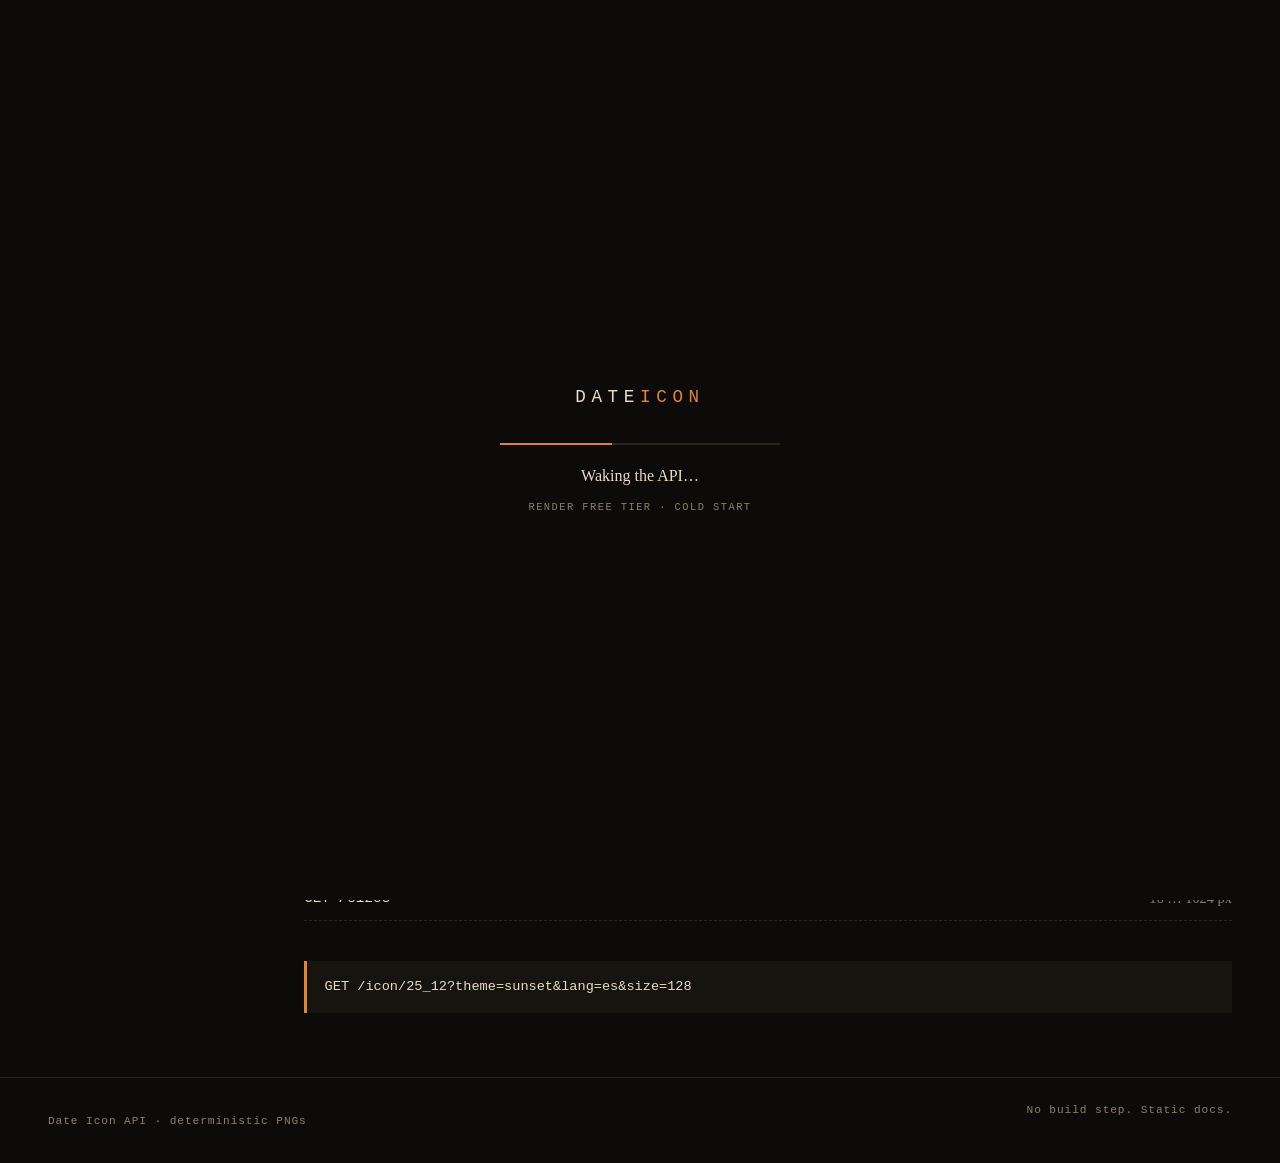
==== docs/index.html @ 9332be28 "feat(docs): add static landing with live icon preview Add a vanilla docs site under docs/ with a dar" ====
<!DOCTYPE html>
<html lang="en">
<head>
  <meta charset="utf-8">
  <meta name="viewport" content="width=device-width, initial-scale=1">
  <title>Date Icon API</title>
  <meta name="description" content="PNG date stamps on demand. Themes, languages, sizes.">
  <link rel="icon" href="favicon.png">
  <link rel="stylesheet" href="styles.css">
</head>
<body>
  <div class="grain" aria-hidden="true"></div>
  <div id="wake" class="wake" hidden>
    <p class="wake-mark">DATE<span>ICON</span></p>
    <div class="wake-bar" role="progressbar" aria-label="Waking API"><i></i></div>
    <p id="wake-msg" class="wake-msg" aria-live="polite">Waking the API…</p>
    <p class="wake-hint">Render free tier · cold start</p>
  </div>
  <header class="top">
    <p class="mark">DATE<span>ICON</span></p>
    <nav>
      <a href="#preview">Preview</a>
      <a href="#api">API</a>
    </nav>
  </header>

  <main>
    <section class="hero">
      <div class="hero-copy">
        <p class="kicker">REST · PNG · cacheable</p>
        <h1>A calendar cell,<br>as an endpoint.</h1>
        <p class="pitch">Pass a day and a month. Get a deterministic icon — theme, language, size, or your own hex.</p>
        <p class="call"><code id="call-path">GET /icon/25_12</code></p>
      </div>
      <aside class="hero-stamp" id="preview">
        <figure>
          <img id="live-icon" class="live-icon" width="256" height="256" alt="Generated date icon">
          <figcaption>Live pull from <code>/icon</code></figcaption>
        </figure>
        <div class="dials">
          <label>day
            <input id="day" type="number" min="1" max="31" value="25">
          </label>
          <label>month
            <input id="month" type="number" min="1" max="12" value="12">
          </label>
          <label>theme
            <select id="theme">
              <option>default</option>
              <option>dark</option>
              <option>ocean</option>
              <option>forest</option>
              <option>sunset</option>
            </select>
          </label>
          <label>lang
            <select id="lang">
              <option>es</option>
              <option selected>en</option>
              <option>fr</option>
              <option>de</option>
              <option>pt</option>
            </select>
          </label>
        </div>
      </aside>
    </section>

    <section class="api" id="api">
      <h2>Endpoints</h2>
      <ul class="routes">
        <li><code>GET /</code><span>map of routes</span></li>
        <li><code>GET /health</code><span>liveness</span></li>
        <li class="shift"><code>GET /icon/{DD_MM}</code><span>PNG stamp</span></li>
        <li><code>GET /themes</code><span>palette names</span></li>
        <li class="shift"><code>GET /languages</code><span>month locales</span></li>
        <li><code>GET /sizes</code><span>16 … 1024 px</span></li>
      </ul>
      <pre class="sample">GET /icon/25_12?theme=sunset&amp;lang=es&amp;size=128</pre>
    </section>

    <section id="roadmap" hidden></section>
    <section id="changelog" hidden></section>
  </main>

  <footer>
    <p>Date Icon API · deterministic PNGs</p>
    <p class="fine">No build step. Static docs.</p>
  </footer>
  <script src="script.js"></script>
</body>
</html>
---- docs/styles.css ----
:root {
  --ink: #0c0b09;
  --paper: #e8dcc8;
  --mute: #8a7f6e;
  --bar: #e38528;
  --line: #2a261f;
  --type: "Palatino Linotype", Palatino, "Iowan Old Style", "Times New Roman", serif;
  --mono: ui-monospace, "Cascadia Code", "SF Mono", Menlo, monospace;
}

*, *::before, *::after { box-sizing: border-box; }
html, body { margin: 0; }
html { scroll-behavior: smooth; }
body {
  background: var(--ink);
  color: var(--paper);
  font-family: var(--type);
  line-height: 1.45;
  min-height: 100vh;
}

.grain {
  pointer-events: none;
  position: fixed;
  inset: 0;
  opacity: .07;
  background-image: repeating-linear-gradient(
    0deg,
    transparent,
    transparent 2px,
    #000 2px,
    #000 3px
  );
  z-index: 8;
}

.top {
  display: grid;
  grid-template-columns: 1fr auto;
  align-items: baseline;
  padding: 1.25rem clamp(1rem, 4vw, 3rem);
  border-bottom: 1px solid var(--line);
}
.mark {
  margin: 0;
  letter-spacing: .28em;
  font-size: .75rem;
  font-family: var(--mono);
}
.mark span { color: var(--bar); }
nav { display: flex; gap: 1.5rem; }
nav a {
  color: var(--mute);
  text-decoration: none;
  font-size: .8rem;
  letter-spacing: .12em;
  text-transform: uppercase;
}
nav a:hover { color: var(--paper); }

.hero {
  display: grid;
  grid-template-columns: 1.2fr .8fr;
  gap: clamp(1.5rem, 5vw, 4rem);
  padding: clamp(2rem, 8vw, 6rem) clamp(1rem, 4vw, 3rem);
  align-items: end;
}
.kicker {
  font-family: var(--mono);
  font-size: .7rem;
  letter-spacing: .22em;
  text-transform: uppercase;
  color: var(--bar);
  margin: 0 0 1rem;
}
h1 {
  font-size: clamp(2.4rem, 7vw, 5.2rem);
  font-weight: 400;
  line-height: .95;
  margin: 0 0 1.25rem;
  letter-spacing: -.03em;
}
.pitch { max-width: 28ch; color: var(--mute); margin: 0 0 1.5rem; font-size: 1.15rem; }
.call code {
  font-family: var(--mono);
  background: #16140f;
  padding: .4rem .7rem;
  border: 1px solid var(--line);
  font-size: .85rem;
}

.hero-stamp {
  justify-self: end;
  transform: rotate(-3deg) translateY(1.5rem);
  animation: lift .7s ease both;
}
@keyframes lift {
  from { opacity: 0; transform: rotate(-8deg) translateY(2.5rem); }
  to { opacity: 1; transform: rotate(-3deg) translateY(1.5rem); }
}
figure { margin: 0; }
.live-icon {
  display: block;
  width: min(256px, 70vw);
  height: auto;
  background: #fff8f0;
  border: 8px solid #1a160f;
  box-shadow: 18px 22px 0 #000;
}
figcaption {
  margin-top: .9rem;
  font-family: var(--mono);
  font-size: .65rem;
  color: var(--mute);
  letter-spacing: .06em;
}
.dials {
  display: flex;
  flex-wrap: wrap;
  gap: 1rem;
  margin-top: 1.1rem;
  font-family: var(--mono);
  font-size: .7rem;
  color: var(--mute);
  text-transform: uppercase;
  letter-spacing: .08em;
}
.dials select,
.dials input {
  display: block;
  margin-top: .25rem;
  background: #16140f;
  color: var(--paper);
  border: 1px solid var(--line);
  padding: .3rem .4rem;
  font-family: inherit;
  width: 5.5rem;
}

.api {
  padding: 0 clamp(1rem, 4vw, 3rem) 4rem;
  display: grid;
  grid-template-columns: minmax(8rem, 14rem) 1fr;
  gap: 1rem 2rem;
  border-top: 1px solid var(--line);
  padding-top: 3rem;
}
.api h2 {
  margin: 0;
  font-weight: 400;
  font-size: 1rem;
  letter-spacing: .2em;
  text-transform: uppercase;
  color: var(--bar);
}
.routes {
  list-style: none;
  margin: 0;
  padding: 0;
  grid-column: 2;
}
.routes li {
  display: grid;
  grid-template-columns: minmax(10rem, 1fr) auto;
  gap: 1rem;
  padding: .7rem 0;
  border-bottom: 1px dashed var(--line);
  font-size: 1.05rem;
}
.routes li.shift { padding-left: 2.5rem; }
.routes code { font-family: var(--mono); font-size: .9rem; }
.routes span { color: var(--mute); font-size: .9rem; }
.sample {
  grid-column: 2;
  margin: 1.5rem 0 0;
  padding: 1rem 1.1rem;
  background: #16140f;
  border-left: 3px solid var(--bar);
  overflow-x: auto;
  font-family: var(--mono);
  font-size: .85rem;
}

#roadmap, #changelog {
  padding: 0 clamp(1rem, 4vw, 3rem) 3rem;
}
#roadmap h2, #changelog h2 {
  font-weight: 400;
  letter-spacing: .16em;
  text-transform: uppercase;
  font-size: .85rem;
  color: var(--bar);
}
#roadmap ul, #changelog ul {
  padding-left: 1.1rem;
  color: var(--mute);
}

footer {
  display: flex;
  justify-content: space-between;
  gap: 1rem;
  padding: 1.5rem clamp(1rem, 4vw, 3rem);
  border-top: 1px solid var(--line);
  font-family: var(--mono);
  font-size: .7rem;
  color: var(--mute);
  letter-spacing: .08em;
}
.fine { margin: 0; }

.wake {
  position: fixed;
  inset: 0;
  z-index: 20;
  background: var(--ink);
  display: flex;
  flex-direction: column;
  align-items: center;
  justify-content: center;
  text-align: center;
  padding: 2rem;
}
.wake[hidden] { display: none; }
.wake-mark {
  font-family: var(--mono);
  letter-spacing: .32em;
  font-size: 1.1rem;
  margin: 0 0 2rem;
}
.wake-mark span { color: var(--bar); }
.wake-bar {
  width: min(280px, 70vw);
  height: 2px;
  background: var(--line);
  overflow: hidden;
  margin-bottom: 1.2rem;
}
.wake-bar i {
  display: block;
  height: 100%;
  width: 40%;
  background: var(--bar);
  animation: sweep 1.4s ease-in-out infinite;
}
@keyframes sweep {
  0% { transform: translateX(-120%); }
  100% { transform: translateX(350%); }
}
.wake-msg {
  min-height: 1.4em;
  color: var(--paper);
  margin: 0;
  font-size: 1rem;
  transition: opacity .25s ease;
}
.wake-hint {
  font-family: var(--mono);
  font-size: .65rem;
  letter-spacing: .14em;
  text-transform: uppercase;
  color: var(--mute);
  margin: .8rem 0 0;
}

@media (max-width: 720px) {
  .hero, .api { grid-template-columns: 1fr; }
  .hero-stamp { justify-self: start; transform: rotate(-2deg); }
  .api h2, .routes, .sample { grid-column: 1; }
  .routes li.shift { padding-left: 0; }
  footer { flex-direction: column; }
}
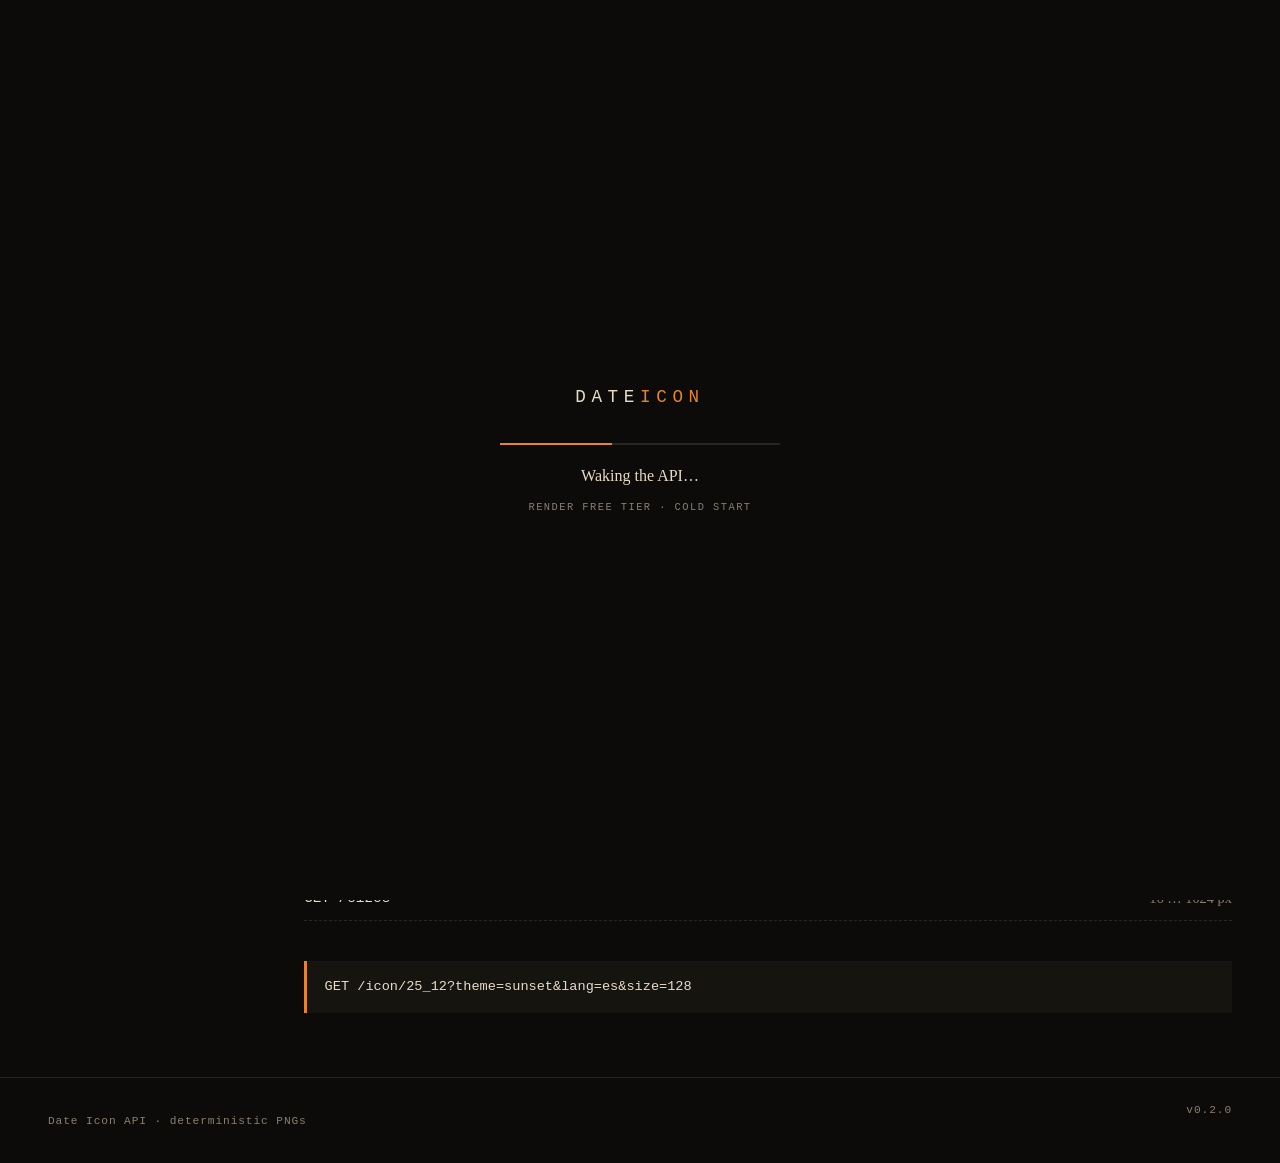
==== commit c8e39974: "feat(docs): show latest release version in the footer Replace the static "No build step" line with t" ====
--- a/docs/index.html
+++ b/docs/index.html
@@ -85,7 +85,7 @@
 
   <footer>
     <p>Date Icon API · deterministic PNGs</p>
-    <p class="fine">No build step. Static docs.</p>
+    <p class="fine" id="footer-version"></p>
   </footer>
   <script src="script.js"></script>
 </body>
